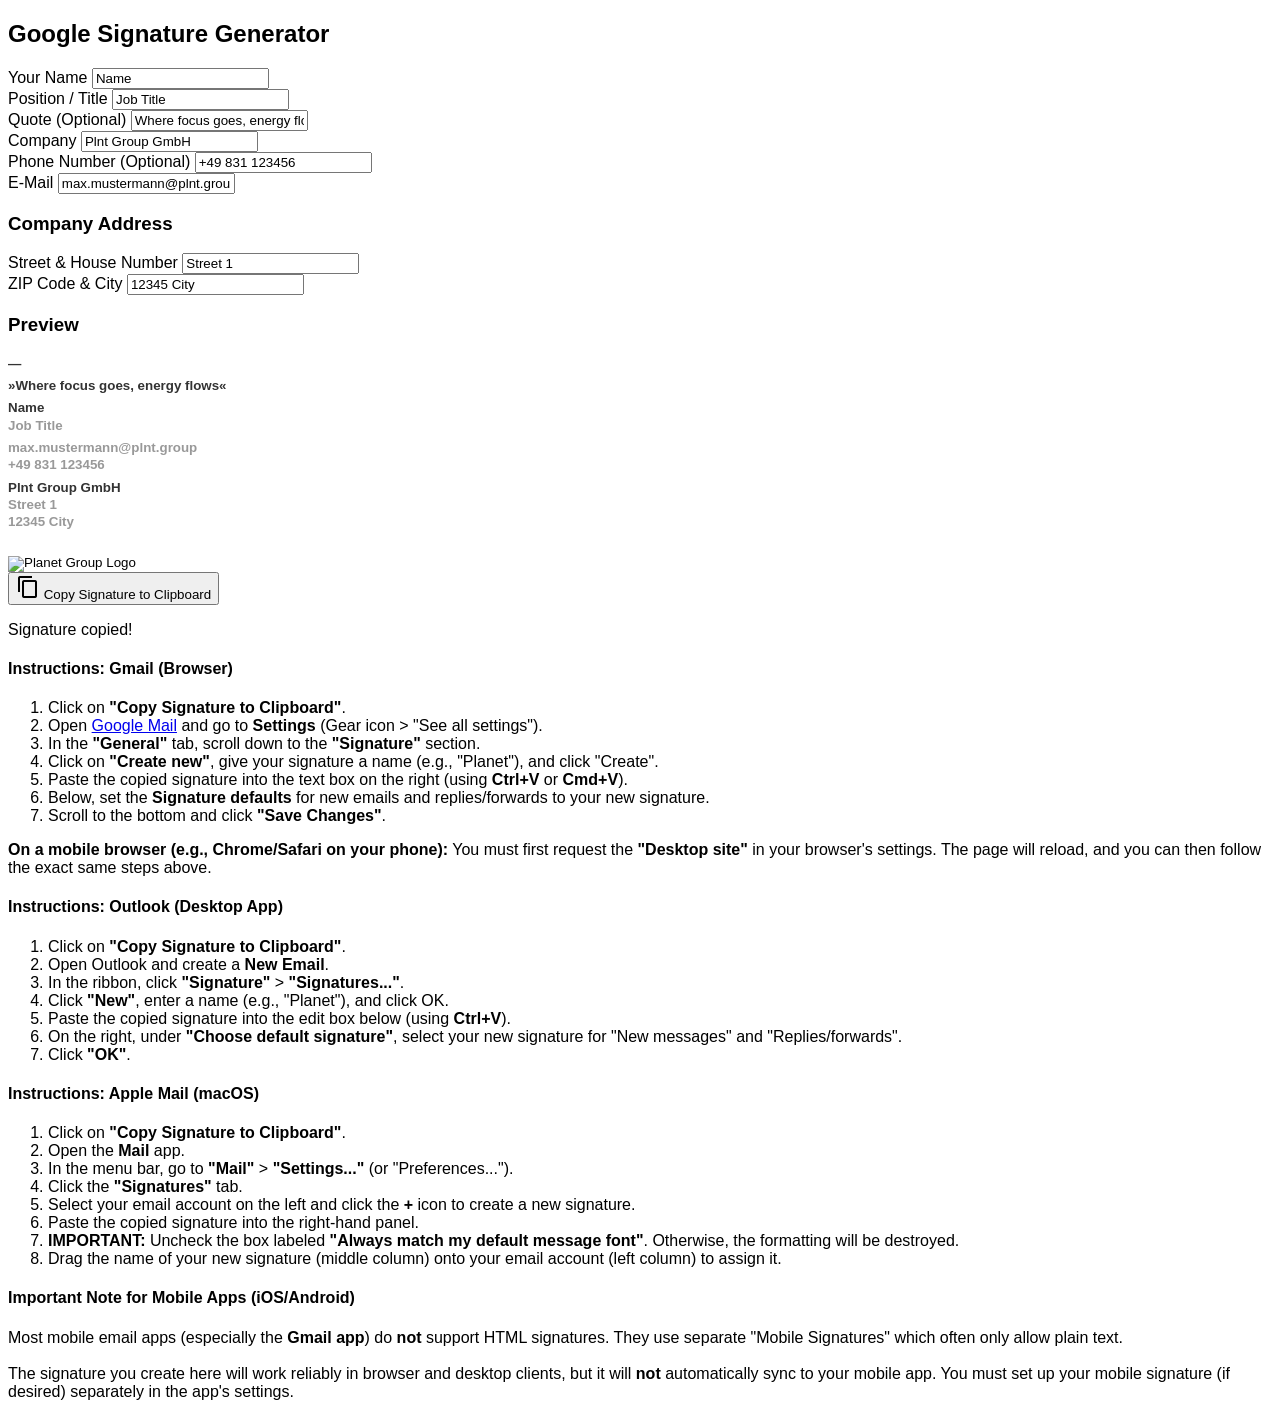
==== index.html @ d857a941 "Update index.html" ====
<!DOCTYPE html>
<html lang="en">
<head>
    <meta charset="UTF-8">
    <!-- Viewport Meta Tag -->
    <meta name="viewport" content="width=device-width, initial-scale=1.0">
    <!-- NEUER TITEL -->
    <title>Google Signature Generator</title>
    
    <!-- Tailwind CSS CDN -->
    <script src="https://cdn.tailwindcss.com"></script>
    
    <!-- Adobe Font: Neue Haas Grotesk Display Pro -->
    <link rel="stylesheet" href="https://use.typekit.net/nui4jqa.css">
    
    <!-- Google Material Icons (Outlined) -->
    <link href="https://fonts.googleapis.com/icon?family=Material+Icons+Outlined" rel="stylesheet">
    
    <!-- Tailwind Konfiguration für Planet UI -->
    <script>
        tailwind.config = {
            theme: {
                extend: {
                    colors: {
                        'planet-blue': '#0000FF',
                        'planet-lime': '#D4FF00',
                        'brand-gray-light': '#F5F5F5',
                        'brand-gray-medium': '#CCCCCC',
                        'brand-gray-dark': '#333333',
                    },
                    fontFamily: {
                        // Setzt "neue-haas-grotesk-display" als Standard-Sans-Serif-Schriftart
                        sans: ['"neue-haas-grotesk-display"', 'sans-serif'],
                    },
                    borderRadius: {
                        'xl': '1.0rem', // Planet UI verwendet ausgeprägte Rundungen
                    }
                }
            }
        }
    </script>
    
    <style>
        /* Fallback für die Schriftart, falls Tailwind-Konfiguration nicht greift */
        body {
            font-family: "neue-haas-grotesk-display", sans-serif;
        }
        /* Versteckt das Div, das nur für den Kopiervorgang da ist */
        #signature-html-container {
            position: absolute;
            left: -9999px;
            opacity: 0;
        }
        
        /* Erzwingt Arial in der Vorschau, um Web-Schriftarten zu überschreiben */
        #signature-preview, #signature-preview * {
             font-family: Arial, Helvetica, sans-serif !important;
        }
        #signature-preview p {
            margin: 0;
            padding: 0;
        }
        /* Stellt sicher, dass Tabellen in der Vorschau korrekt angezeigt werden */
        #signature-preview table {
            border-collapse: collapse;
        }
        #signature-preview td {
            padding: 0;
            margin: 0;
            line-height: 1.3; /* Engerer Zeilenabstand als Standard */
        }
    </style>
</head>
<body class="bg-brand-gray-light font-sans text-brand-gray-dark">

    <!-- HEADER ENTFERNT -->

    <!-- Hauptcontainer der Anwendung -->
    <main class="max-w-5xl mx-auto p-4 md:p-8">
        
        <!-- App-Container-Karte ENTFERNT -->
            
            <div class="p-6 md:p-8">
                 <!-- NEUER TITEL - JETZT KLEINER UND SCHWARZ -->
                 <h2 class="text-2xl font-bold text-brand-gray-dark mb-6">
                    Google Signature Generator
                </h2>
                <!-- INTRO-TEXT ENTFERNT -->
            </div>

            <!-- Haupt-Grid: Formular links, Vorschau rechts - JETZT OHNE LINIE -->
            <div class="grid grid-cols-1 md:grid-cols-2 gap-0 md:gap-8">
                
                <!-- Linke Spalte: Formular -->
                <form id="signature-form" class="p-6 md:p-8 space-y-5">
                    <div>
                        <label for="name" class="block text-sm font-medium text-gray-700 mb-1">Your Name</label>
                        <input type="text" id="name" value="Name" class="w-full px-3 py-2 border border-brand-gray-medium rounded-md shadow-sm focus:outline-none focus:ring-2 focus:ring-planet-blue focus:border-transparent transition-all" placeholder="e.g. John Doe">
                    </div>
                    
                    <div>
                        <label for="position" class="block text-sm font-medium text-gray-700 mb-1">Position / Title</label>
                        <!-- VORAUSGEFÜLLT -->
                        <input type="text" id="position" value="Job Title" class="w-full px-3 py-2 border border-brand-gray-medium rounded-md shadow-sm focus:outline-none focus:ring-2 focus:ring-planet-blue focus:border-transparent transition-all" placeholder="e.g. Marketing Manager">
                    </div>
                    
                    <!-- NEUES FELD: Zitat -->
                    <div>
                        <label for="quote" class="block text-sm font-medium text-gray-700 mb-1">Quote (Optional)</label>
                        <!-- VORAUSGEFÜLLT (mit Korrektur "Where") -->
                        <input type="text" id="quote" value="Where focus goes, energy flows" class="w-full px-3 py-2 border border-brand-gray-medium rounded-md shadow-sm focus:outline-none focus:ring-2 focus:ring-planet-blue focus:border-transparent transition-all" placeholder="e.g. An inspiring quote">
                    </div>

                    <!-- GEÄNDERT: Unternehmen als Freitext -->
                    <div>
                        <label for="company" class="block text-sm font-medium text-gray-700 mb-1">Company</label>
                        <input type="text" id="company" value="Plnt Group GmbH" class="w-full px-3 py-2 border border-brand-gray-medium rounded-md shadow-sm focus:outline-none focus:ring-2 focus:ring-planet-blue focus:border-transparent transition-all" placeholder="e.g. Plnt Group GmbH">
                    </div>

                    <div>
                        <label for="phone" class="block text-sm font-medium text-gray-700 mb-1">Phone Number (Optional)</label>
                        <input type="tel" id="phone" value="+49 831 123456" class="w-full px-3 py-2 border border-brand-gray-medium rounded-md shadow-sm focus:outline-none focus:ring-2 focus:ring-planet-blue focus:border-transparent transition-all" placeholder="e.g. +49 831 123456">
                    </div>
                    
                    <div>
                        <label for="email" class="block text-sm font-medium text-gray-700 mb-1">E-Mail</label>
                        <input type="email" id="email" value="max.mustermann@plnt.group" class="w-full px-3 py-2 border border-brand-gray-medium rounded-md shadow-sm focus:outline-none focus:ring-2 focus:ring-planet-blue focus:border-transparent transition-all" placeholder="your.email@plnt.group">
                    </div>

                    <!-- Adressfelder -->
                    <div class="border-t border-brand-gray-medium pt-5">
                         <h3 class="text-lg font-semibold text-brand-gray-dark mb-2">Company Address</h3>
                         <div>
                            <label for="street" class="block text-sm font-medium text-gray-700 mb-1">Street & House Number</label>
                            <input type="text" id="street" value="Street 1" class="w-full px-3 py-2 border border-brand-gray-medium rounded-md shadow-sm focus:outline-none focus:ring-2 focus:ring-planet-blue focus:border-transparent transition-all" placeholder="Street 1">
                         </div>
                         <div class="mt-3">
                            <label for="city" class="block text-sm font-medium text-gray-700 mb-1">ZIP Code & City</label>
                            <input type="text" id="city" value="12345 City" class="w-full px-3 py-2 border border-brand-gray-medium rounded-md shadow-sm focus:outline-none focus:ring-2 focus:ring-planet-blue focus:border-transparent transition-all" placeholder="12345 City">
                        </div>
                    </div>
                </form>

                <!-- Rechte Spalte: Vorschau und Kopier-Button -->
                <!-- HELLGRAUER HINTERGRUND ENTFERNT -->
                <div class="p-6 md:p-8">
                    <h3 class="text-xl font-bold text-brand-gray-dark mb-4">Preview</h3>
                    
                    <!-- VORSCHAU-KASTEN WIEDERHERGESTELLT -->
                    <div class="border border-brand-gray-medium rounded-lg p-4 bg-white min-h-[200px] shadow-inner">
                        <div id="signature-preview" style="font-size: 10pt;">
                            <!-- Die Signatur-Vorschau wird hier von JS eingefügt -->
                        </div>
                    </div>

                    <button id="copy-button" class="w-full mt-6 bg-planet-blue text-white px-5 py-3 rounded-md shadow-md hover:shadow-lg hover:scale-[1.02] transition-all duration-300 ease-in-out flex items-center justify-center space-x-2 active:scale-95">
                        <span class="material-icons-outlined">
                            content_copy
                        </span>
                        <span>Copy Signature to Clipboard</span>
                    </button>
                    <p id="copy-feedback" class="text-center text-green-600 font-semibold mt-3 h-4 transition-all opacity-0">
                        Signature copied!
                    </p>

                    <!-- ANLEITUNG OHNE KASTEN/TITEL - JETZT ERWEITERT -->
                    <div class="mt-8 space-y-6">
                        <div>
                            <h4 class="text-lg font-semibold text-brand-gray-dark mb-3">Instructions: Gmail (Browser)</h4>
                            <ol class="list-decimal list-inside space-y-2 text-gray-700 text-sm">
                                <li>Click on <strong class="text-brand-gray-dark">"Copy Signature to Clipboard"</strong>.</li>
                                <li>Open <a href="https://mail.google.com/mail/u/0/#settings/general" target="_blank" class="text-planet-blue hover:underline">Google Mail</a> and go to <strong class="text-brand-gray-dark">Settings</strong> (Gear icon > "See all settings").</li>
                                <li>In the <strong class="text-brand-gray-dark">"General"</strong> tab, scroll down to the <strong class="text-brand-gray-dark">"Signature"</strong> section.</li>
                                <li>Click on <strong class="text-brand-gray-dark">"Create new"</strong>, give your signature a name (e.g., "Planet"), and click "Create".</li>
                                <li>Paste the copied signature into the text box on the right (using <strong class="text-brand-gray-dark">Ctrl+V</strong> or <strong class="text-brand-gray-dark">Cmd+V</strong>).</li>
                                <li>Below, set the <strong class="text-brand-gray-dark">Signature defaults</strong> for new emails and replies/forwards to your new signature.</li>
                                <li>Scroll to the bottom and click <strong class="text-brand-gray-dark">"Save Changes"</strong>.</li>
                            </ol>
                            <!-- HINWEIS FÜR MOBILE BROWSER HINZUGEFÜGT -->
                            <p class="text-gray-700 text-sm mt-3">
                                <strong class="text-brand-gray-dark">On a mobile browser (e.g., Chrome/Safari on your phone):</strong> You must first request the <strong class="text-brand-gray-dark">"Desktop site"</strong> in your browser's settings. The page will reload, and you can then follow the exact same steps above.
                            </p>
                        </div>

                        <div>
                            <h4 class="text-lg font-semibold text-brand-gray-dark mb-3">Instructions: Outlook (Desktop App)</h4>
                            <ol class="list-decimal list-inside space-y-2 text-gray-700 text-sm">
                                <li>Click on <strong class="text-brand-gray-dark">"Copy Signature to Clipboard"</strong>.</li>
                                <li>Open Outlook and create a <strong class="text-brand-gray-dark">New Email</strong>.</li>
                                <li>In the ribbon, click <strong class="text-brand-gray-dark">"Signature"</strong> > <strong class="text-brand-gray-dark">"Signatures..."</strong>.</li>
                                <li>Click <strong class="text-brand-gray-dark">"New"</strong>, enter a name (e.g., "Planet"), and click OK.</li>
                                <li>Paste the copied signature into the edit box below (using <strong class="text-brand-gray-dark">Ctrl+V</strong>).</li>
                                <li>On the right, under <strong class="text-brand-gray-dark">"Choose default signature"</strong>, select your new signature for "New messages" and "Replies/forwards".</li>
                                <li>Click <strong class="text-brand-gray-dark">"OK"</strong>.</li>
                            </ol>
                        </div>

                        <div>
                            <h4 class="text-lg font-semibold text-brand-gray-dark mb-3">Instructions: Apple Mail (macOS)</h4>
                            <ol class="list-decimal list-inside space-y-2 text-gray-700 text-sm">
                                <li>Click on <strong class="text-brand-gray-dark">"Copy Signature to Clipboard"</strong>.</li>
                                <li>Open the <strong class="text-brand-gray-dark">Mail</strong> app.</li>
                                <li>In the menu bar, go to <strong class="text-brand-gray-dark">"Mail"</strong> > <strong class="text-brand-gray-dark">"Settings..."</strong> (or "Preferences...").</li>
                                <li>Click the <strong class="text-brand-gray-dark">"Signatures"</strong> tab.</li>
                                <li>Select your email account on the left and click the <strong class="text-brand-gray-dark">+</strong> icon to create a new signature.</li>
                                <li>Paste the copied signature into the right-hand panel.</li>
                                <li><strong class="text-brand-gray-dark">IMPORTANT:</strong> Uncheck the box labeled <strong class="text-brand-gray-dark">"Always match my default message font"</strong>. Otherwise, the formatting will be destroyed.</li>
                                <li>Drag the name of your new signature (middle column) onto your email account (left column) to assign it.</li>
                            </ol>
                        </div>
                        
                        <div>
                            <h4 class="text-lg font-semibold text-brand-gray-dark mb-3">Important Note for Mobile Apps (iOS/Android)</h4>
                            <p class="text-gray-700 text-sm">
                                Most mobile email apps (especially the <strong class="text-brand-gray-dark">Gmail app</strong>) do <strong class="text-brand-gray-dark">not</strong> support HTML signatures. They use separate "Mobile Signatures" which often only allow plain text.
                                <br><br>
                                The signature you create here will work reliably in browser and desktop clients, but it will <strong class="text-brand-gray-dark">not</strong> automatically sync to your mobile app. You must set up your mobile signature (if desired) separately in the app's settings.
                            </p>
                        </div>
                    </div>

                </div>
                
            </div>
        <!-- Schließendes div der App-Container-Karte ENTFERNT -->
    </main>
    
    <!-- Unsichtbarer Container für den Kopiervorgang -->
    <div id="signature-html-container"></div>

    <script>
        document.addEventListener('DOMContentLoaded', () => {
            
            // --- DATENBANK ---
            // NEUER LOGO-LINK
            var cdnLogoUrl = "https://image.s51.sfmc-content.com/lib/fe2711737364047b7d1375/m/1/3004ead3-5e20-4522-9104-a841e66f41f3.png";

            // --- ELEMENT-REFERENZEN --- (const zu var geändert)
            var form = document.getElementById('signature-form');
            var nameInput = document.getElementById('name');
            var positionInput = document.getElementById('position');
            var quoteInput = document.getElementById('quote'); // NEU
            var companyInput = document.getElementById('company'); // GEÄNDERT
            var phoneInput = document.getElementById('phone');
            var emailInput = document.getElementById('email');
            var streetInput = document.getElementById('street');
            var cityInput = document.getElementById('city');
            
            var preview = document.getElementById('signature-preview');
            var copyButton = document.getElementById('copy-button');
            var copyFeedback = document.getElementById('copy-feedback');
            var htmlContainer = document.getElementById('signature-html-container');

            // --- FUNKTIONEN ---
            
            /**
             * Generiert das HTML für die Signatur.
             * SCHRIFTGRÖSSE (size="2") ENTFERNT
             * FRANZÖSISCHE ANFÜHRUNGSZEICHEN HINZUGEFÜGT
             */
            function generateSignatureHTML(data) {
                
                // Stil-Definitionen für die Tabellenzellen (const zu var geändert)
                // Zeilenabstand wieder auf 5px reduziert
                var tdStyle = 'style="margin: 0; padding: 0; line-height: 1.3;"';
                var tdSpacerSmall = 'style="margin: 0; padding: 0; line-height: 5px; height: 5px; font-size: 5px; mso-line-height-rule:exactly;"';
                var tdSpacerBig = 'style="margin: 0; padding: 0; line-height: 25px; height: 25px; font-size: 25px; mso-line-height-rule:exactly;"';
                
                // Brute-Force-Bold-Stil (const zu var geändert)
                var boldStyle = 'style="font-weight: bold;"';

                // NEU: Zitat-HTML (const zu var geändert)
                var quoteHTML = data.quote 
                    ? `<!-- Zitat (optional) -->
                       <tr>
                           <td ${tdStyle}>
                               <strong ${boldStyle}><font face="Arial" color="#333333">»${data.quote}«</font></strong>
                           </td>
                       </tr>
                       <!-- Spacer nach Zitat -->
                       <tr><td ${tdSpacerSmall}>&nbsp;</td></tr>`
                    : '';

                var phoneHTML = data.phone 
                    ? `<!-- Telefon (optional) -->
                       <tr>
                           <td ${tdStyle}>
                               <a href="tel:${data.phone.replace(/\s/g, '')}" style="color: #999999; text-decoration: none;">
                                   <strong ${boldStyle}><font face="Arial" color="#999999">${data.phone}</font></strong>
                               </a>
                           </td>
                       </tr>` 
                    : '';
                
                // Dies ist das HTML, das in die Zwischenablage kopiert wird.
                return `
                    <table cellpadding="0" cellspacing="0" border="0" style="border-collapse: collapse; width: 100%; max-width: 500px;">
                        <tbody>
                            <!-- Geviertstrich als erste Zeile -->
                            <tr>
                                <td ${tdStyle}>
                                    <strong ${boldStyle}><font face="Arial" color="#333333">—</font></strong>
                                </td>
                            </tr>
                            
                            <!-- Abstand nach Geviertstrich -->
                            <tr><td ${tdSpacerSmall}>&nbsp;</td></tr>

                            <!-- NEU: Zitat (wird hier eingefügt, wenn vorhanden) -->
                            ${quoteHTML}

                            <!-- 1. Kontaktdaten -->
                            <!-- Name -->
                            <tr>
                                <td ${tdStyle}>
                                    <strong ${boldStyle}><font face="Arial" color="#333333">${data.name}</font></strong>
                                </td>
                            </tr>
                            
                            <!-- Position (JETZT GRAU) -->
                            <tr>
                                <td ${tdStyle}>
                                    <strong ${boldStyle}><font face="Arial" color="#999999">${data.position}</font></strong>
                                </td>
                            </tr>
                            
                            <!-- Spacer 1 -->
                            <tr><td ${tdSpacerSmall}>&nbsp;</td></tr>

                            <!-- Email (JETZT GRAU) -->
                            <tr>
                                <td ${tdStyle}>
                                    <a href="mailto:${data.email}" style="color: #999999; text-decoration: none;">
                                        <strong ${boldStyle}><font face="Arial" color="#999999">${data.email}</font></strong>
                                    </a>
                                </td>
                            </tr>
                            ${phoneHTML}

                            <!-- Spacer 2 -->
                            <tr><td ${tdSpacerSmall}>&nbsp;</td></tr>

                            <!-- Adresse (JETZT GRAU, AUSSER FIRMA) -->
                            <tr>
                                <td ${tdStyle}>
                                    <strong ${boldStyle}><font face="Arial" color="#333333">${data.companyName}</font></strong>
                                </td>
                            </tr>
                            <tr>
                                <td ${tdStyle}>
                                    <strong ${boldStyle}><font face="Arial" color="#999999">${data.street}</font></strong>
                                </td>
                            </tr>
                            <tr>
                                <td ${tdStyle}>
                                    <strong ${boldStyle}><font face="Arial" color="#999999">${data.city}</font></strong>
                                </td>
                            </tr>
                            
                            <!-- 2. Logo -->
                            <!-- Spacer 3 (Größerer Abstand) -->
                            <tr><td ${tdSpacerBig}>&nbsp;</td></tr>
                            
                            <!-- Logo-Bild (CDN-Link mit responsiver Breite UND festem width-Attribut für Gmail) -->
                            <tr>
                                <td style="margin: 0; padding: 0; line-height: 1;">
                                    <!-- LOGO-FIX FÜR GMAIL: width="500" hinzugefügt, max-width bleibt im Style für responsive Clients -->
                                    <img src="${data.logoUrl}" alt="Planet Group Logo" width="500" style="display: block; width: 100%; max-width: 500px; height: auto; border: 0;">
                                </td>
                            </tr>
                        </tbody>
                    </table>
                `;
            }


            /**
             * Aktualisiert die Vorschau und die Adressfelder basierend auf der Formularauswahl.
             */
            function updatePreview() {
                // GEÄNDERT: Liest jetzt alle Werte direkt aus den Textfeldern (const zu var geändert)
                var signatureData = {
                    name: nameInput.value,
                    position: positionInput.value,
                    quote: quoteInput.value, // NEU
                    phone: phoneInput.value,
                    email: emailInput.value,
                    companyName: companyInput.value, // GEÄNDERT
                    logoUrl: cdnLogoUrl, // GEÄNDERT
                    street: streetInput.value,
                    city: cityInput.value
                };
                
                var signatureHtml = generateSignatureHTML(signatureData);
                
                // Vorschau aktualisieren
                preview.innerHTML = signatureHtml;
                
                // Versteckten Container für Kopiervorgang aktualisieren
                htmlContainer.innerHTML = signatureHtml;
            }
            
            /**
             * Kopiert das generierte Signatur-HTML in die Zwischenablage.
             */
            function copySignature() {
                try {
                    // Erstelle einen Range, um den Inhalt des unsichtbaren Divs auszuwählen (const zu var geändert)
                    var range = document.createRange();
                    range.selectNode(htmlContainer);
                    
                    // Entferne alle vorhandenen Auswahlen und füge die neue hinzu (const zu var geändert)
                    var selection = window.getSelection();
                    selection.removeAllRanges();
                    selection.addRange(range);
                    
                    // Führe den Kopierbefehl aus (const zu var geändert)
                    var successful = document.execCommand('copy');
                    
                    if (successful) {
                        // Feedback anzeigen
                        copyFeedback.classList.remove('opacity-0');
                        copyButton.classList.remove('bg-planet-blue');
                        copyButton.classList.add('green-600');
                    } else {
                        throw new Error('Copying failed');
                    }
                    
                    // Auswahl wieder aufheben
                    selection.removeAllRanges();

                } catch (err) {
                    console.error('Error copying signature:', err);
                    alert('Copying failed. Please copy manually.');
                }
            }

            // --- EVENT LISTENERS ---
            form.addEventListener('input', updatePreview); // Aktualisiert bei JEDER Eingabe
            // 'change'-Listener ist nicht mehr nötig, da wir kein <select> mehr haben
            copyButton.addEventListener('click', () => {
                copySignature();
                // Feedback anzeigen
                copyFeedback.classList.remove('opacity-0');
                copyButton.classList.remove('bg-planet-blue');
                copyButton.classList.add('bg-green-600');
                
                // Feedback ausblenden und Button zurücksetzen
                setTimeout(() => {
                    copyFeedback.classList.add('opacity-0');
                    copyButton.classList.remove('bg-green-600');
                    copyButton.classList.add('bg-planet-blue');
                }, 2500);
            });
            
            // --- INITIALISIERUNG ---
            // Beim Laden der Seite die Vorschau initial erstellen
            updatePreview();
        });
    </script>
</body>
</html>
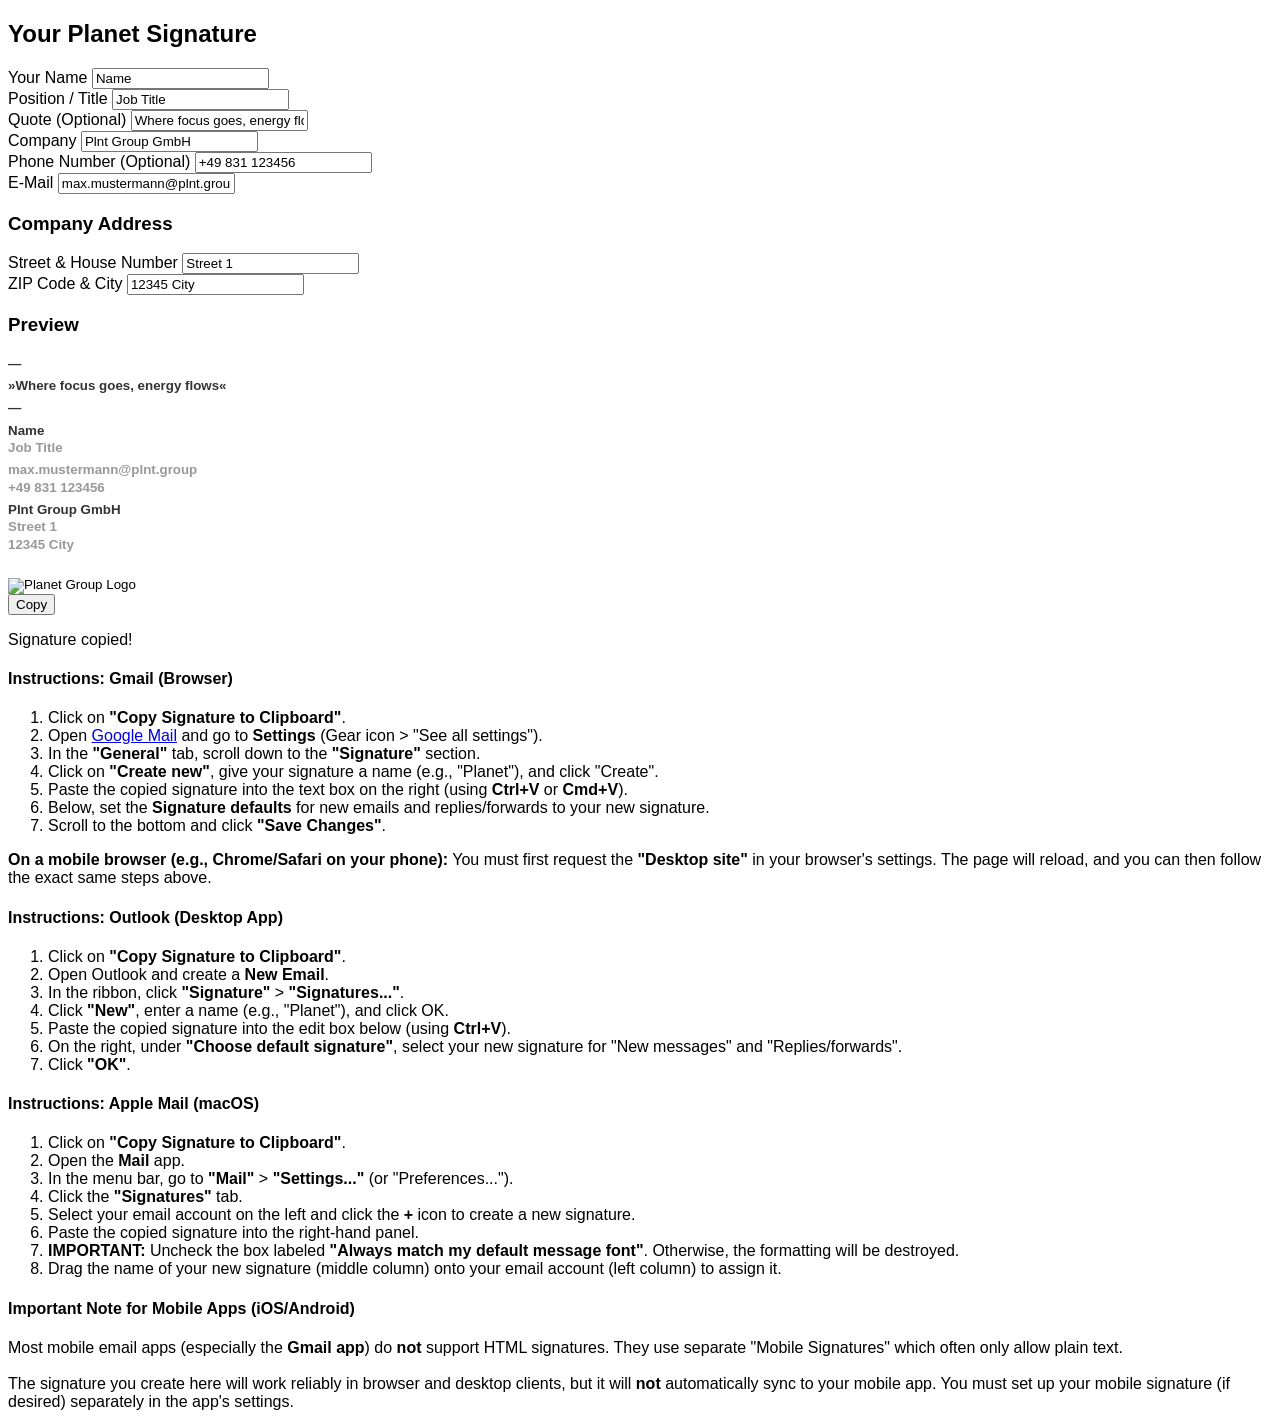
==== commit a79c499e: "Update index.html" ====
--- a/index.html
+++ b/index.html
@@ -4,8 +4,8 @@
     <meta charset="UTF-8">
     <!-- Viewport Meta Tag -->
     <meta name="viewport" content="width=device-width, initial-scale=1.0">
-    <!-- NEUER TITEL -->
-    <title>Google Signature Generator</title>
+    <!-- TITEL GEÄNDERT -->
+    <title>Your Planet Signature</title>
     
     <!-- Tailwind CSS CDN -->
     <script src="https://cdn.tailwindcss.com"></script>
@@ -33,7 +33,9 @@
                         sans: ['"neue-haas-grotesk-display"', 'sans-serif'],
                     },
                     borderRadius: {
-                        'xl': '1.0rem', // Planet UI verwendet ausgeprägte Rundungen
+                        'xl': '1.0rem',
+                        // Hinzufügen von 'full' für maximale Abrundung, falls es nicht standardmäßig geladen wird
+                        'full': '9999px',
                     }
                 }
             }
@@ -71,7 +73,8 @@
         }
     </style>
 </head>
-<body class="bg-brand-gray-light font-sans text-brand-gray-dark">
+<!-- HINTERGRUND GEÄNDERT: von bg-brand-gray-light zu bg-white -->
+<body class="bg-white font-sans text-brand-gray-dark">
 
     <!-- HEADER ENTFERNT -->
 
@@ -81,9 +84,9 @@
         <!-- App-Container-Karte ENTFERNT -->
             
             <div class="p-6 md:p-8">
-                 <!-- NEUER TITEL - JETZT KLEINER UND SCHWARZ -->
+                 <!-- ÜBERSCHRIFT GEÄNDERT -->
                  <h2 class="text-2xl font-bold text-brand-gray-dark mb-6">
-                    Google Signature Generator
+                    Your Planet Signature
                 </h2>
                 <!-- INTRO-TEXT ENTFERNT -->
             </div>
@@ -95,36 +98,40 @@
                 <form id="signature-form" class="p-6 md:p-8 space-y-5">
                     <div>
                         <label for="name" class="block text-sm font-medium text-gray-700 mb-1">Your Name</label>
-                        <input type="text" id="name" value="Name" class="w-full px-3 py-2 border border-brand-gray-medium rounded-md shadow-sm focus:outline-none focus:ring-2 focus:ring-planet-blue focus:border-transparent transition-all" placeholder="e.g. John Doe">
+                        <!-- STIL GEÄNDERT: bg-gray-100, rounded-full, kein border, kein shadow, px-4 -->
+                        <input type="text" id="name" value="Name" class="w-full px-4 py-2 bg-gray-100 rounded-full focus:outline-none focus:ring-2 focus:ring-planet-blue transition-all" placeholder="e.g. John Doe">
                     </div>
                     
                     <div>
                         <label for="position" class="block text-sm font-medium text-gray-700 mb-1">Position / Title</label>
-                        <!-- VORAUSGEFÜLLT -->
-                        <input type="text" id="position" value="Job Title" class="w-full px-3 py-2 border border-brand-gray-medium rounded-md shadow-sm focus:outline-none focus:ring-2 focus:ring-planet-blue focus:border-transparent transition-all" placeholder="e.g. Marketing Manager">
+                        <!-- STIL GEÄNDERT: bg-gray-100, rounded-full, kein border, kein shadow, px-4 -->
+                        <input type="text" id="position" value="Job Title" class="w-full px-4 py-2 bg-gray-100 rounded-full focus:outline-none focus:ring-2 focus:ring-planet-blue transition-all" placeholder="e.g. Marketing Manager">
                     </div>
                     
                     <!-- NEUES FELD: Zitat -->
                     <div>
                         <label for="quote" class="block text-sm font-medium text-gray-700 mb-1">Quote (Optional)</label>
-                        <!-- VORAUSGEFÜLLT (mit Korrektur "Where") -->
-                        <input type="text" id="quote" value="Where focus goes, energy flows" class="w-full px-3 py-2 border border-brand-gray-medium rounded-md shadow-sm focus:outline-none focus:ring-2 focus:ring-planet-blue focus:border-transparent transition-all" placeholder="e.g. An inspiring quote">
+                        <!-- STIL GEÄNDERT: bg-gray-100, rounded-full, kein border, kein shadow, px-4 -->
+                        <input type="text" id="quote" value="Where focus goes, energy flows" class="w-full px-4 py-2 bg-gray-100 rounded-full focus:outline-none focus:ring-2 focus:ring-planet-blue transition-all" placeholder="e.g. An inspiring quote">
                     </div>
 
                     <!-- GEÄNDERT: Unternehmen als Freitext -->
                     <div>
                         <label for="company" class="block text-sm font-medium text-gray-700 mb-1">Company</label>
-                        <input type="text" id="company" value="Plnt Group GmbH" class="w-full px-3 py-2 border border-brand-gray-medium rounded-md shadow-sm focus:outline-none focus:ring-2 focus:ring-planet-blue focus:border-transparent transition-all" placeholder="e.g. Plnt Group GmbH">
+                        <!-- STIL GEÄNDERT: bg-gray-100, rounded-full, kein border, kein shadow, px-4 -->
+                        <input type="text" id="company" value="Plnt Group GmbH" class="w-full px-4 py-2 bg-gray-100 rounded-full focus:outline-none focus:ring-2 focus:ring-planet-blue transition-all" placeholder="e.g. Plnt Group GmbH">
                     </div>
 
                     <div>
                         <label for="phone" class="block text-sm font-medium text-gray-700 mb-1">Phone Number (Optional)</label>
-                        <input type="tel" id="phone" value="+49 831 123456" class="w-full px-3 py-2 border border-brand-gray-medium rounded-md shadow-sm focus:outline-none focus:ring-2 focus:ring-planet-blue focus:border-transparent transition-all" placeholder="e.g. +49 831 123456">
+                        <!-- STIL GEÄNDERT: bg-gray-100, rounded-full, kein border, kein shadow, px-4 -->
+                        <input type="tel" id="phone" value="+49 831 123456" class="w-full px-4 py-2 bg-gray-100 rounded-full focus:outline-none focus:ring-2 focus:ring-planet-blue transition-all" placeholder="e.g. +49 831 123456">
                     </div>
                     
                     <div>
                         <label for="email" class="block text-sm font-medium text-gray-700 mb-1">E-Mail</label>
-                        <input type="email" id="email" value="max.mustermann@plnt.group" class="w-full px-3 py-2 border border-brand-gray-medium rounded-md shadow-sm focus:outline-none focus:ring-2 focus:ring-planet-blue focus:border-transparent transition-all" placeholder="your.email@plnt.group">
+                        <!-- STIL GEÄNDERT: bg-gray-100, rounded-full, kein border, kein shadow, px-4 -->
+                        <input type="email" id="email" value="max.mustermann@plnt.group" class="w-full px-4 py-2 bg-gray-100 rounded-full focus:outline-none focus:ring-2 focus:ring-planet-blue transition-all" placeholder="your.email@plnt.group">
                     </div>
 
                     <!-- Adressfelder -->
@@ -132,11 +139,13 @@
                          <h3 class="text-lg font-semibold text-brand-gray-dark mb-2">Company Address</h3>
                          <div>
                             <label for="street" class="block text-sm font-medium text-gray-700 mb-1">Street & House Number</label>
-                            <input type="text" id="street" value="Street 1" class="w-full px-3 py-2 border border-brand-gray-medium rounded-md shadow-sm focus:outline-none focus:ring-2 focus:ring-planet-blue focus:border-transparent transition-all" placeholder="Street 1">
+                            <!-- STIL GEÄNDERT: bg-gray-100, rounded-full, kein border, kein shadow, px-4 -->
+                            <input type="text" id="street" value="Street 1" class="w-full px-4 py-2 bg-gray-100 rounded-full focus:outline-none focus:ring-2 focus:ring-planet-blue transition-all" placeholder="Street 1">
                          </div>
                          <div class="mt-3">
                             <label for="city" class="block text-sm font-medium text-gray-700 mb-1">ZIP Code & City</label>
-                            <input type="text" id="city" value="12345 City" class="w-full px-3 py-2 border border-brand-gray-medium rounded-md shadow-sm focus:outline-none focus:ring-2 focus:ring-planet-blue focus:border-transparent transition-all" placeholder="12345 City">
+                            <!-- STIL GEÄNDERT: bg-gray-100, rounded-full, kein border, kein shadow, px-4 -->
+                            <input type="text" id="city" value="12345 City" class="w-full px-4 py-2 bg-gray-100 rounded-full focus:outline-none focus:ring-2 focus:ring-planet-blue transition-all" placeholder="12345 City">
                         </div>
                     </div>
                 </form>
@@ -152,12 +161,11 @@
                             <!-- Die Signatur-Vorschau wird hier von JS eingefügt -->
                         </div>
                     </div>
-
-                    <button id="copy-button" class="w-full mt-6 bg-planet-blue text-white px-5 py-3 rounded-md shadow-md hover:shadow-lg hover:scale-[1.02] transition-all duration-300 ease-in-out flex items-center justify-center space-x-2 active:scale-95">
-                        <span class="material-icons-outlined">
-                            content_copy
-                        </span>
-                        <span>Copy Signature to Clipboard</span>
+                    
+                    <!-- BUTTON-STIL GEÄNDERT: rounded-full, kein shadow, kein space-x-2 -->
+                    <button id="copy-button" class="w-full mt-6 bg-planet-blue text-white px-5 py-3 rounded-full hover:scale-[1.02] transition-all duration-300 ease-in-out flex items-center justify-center active:scale-95">
+                        <!-- ICON ENTFERNT, TEXT GEÄNDERT -->
+                        <span>Copy</span>
                     </button>
                     <p id="copy-feedback" class="text-center text-green-600 font-semibold mt-3 h-4 transition-all opacity-0">
                         Signature copied!
@@ -278,6 +286,14 @@
                            </td>
                        </tr>
                        <!-- Spacer nach Zitat -->
+                       <tr><td ${tdSpacerSmall}>&nbsp;</td></tr>
+                       <!-- NEU: Zweiter Geviertstrich unter dem Zitat -->
+                       <tr>
+                           <td ${tdStyle}>
+                               <strong ${boldStyle}><font face="Arial" color="#333333">—</font></strong>
+                           </td>
+                       </tr>
+                       <!-- Spacer nach zweitem Geviertstrich -->
                        <tr><td ${tdSpacerSmall}>&nbsp;</td></tr>`
                     : '';
 
@@ -461,3 +477,4 @@
 </body>
 </html>
 
+
